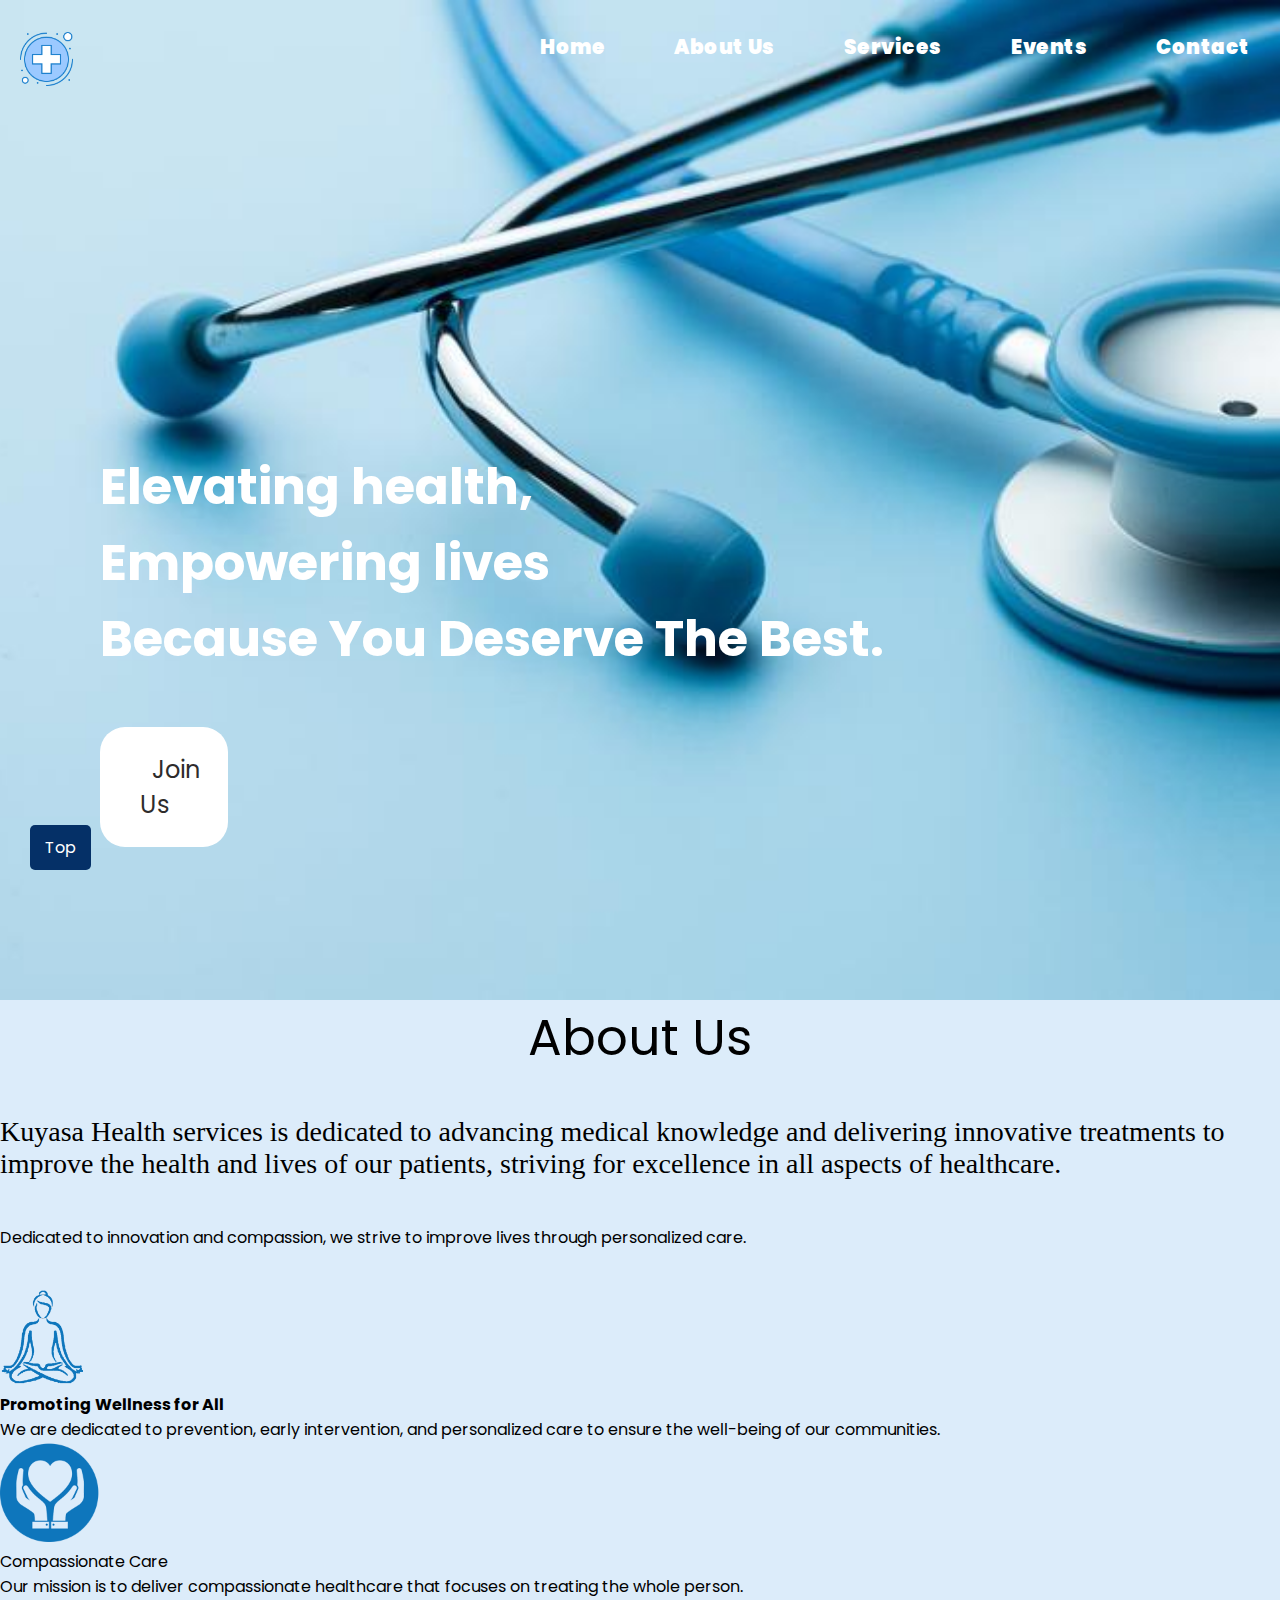
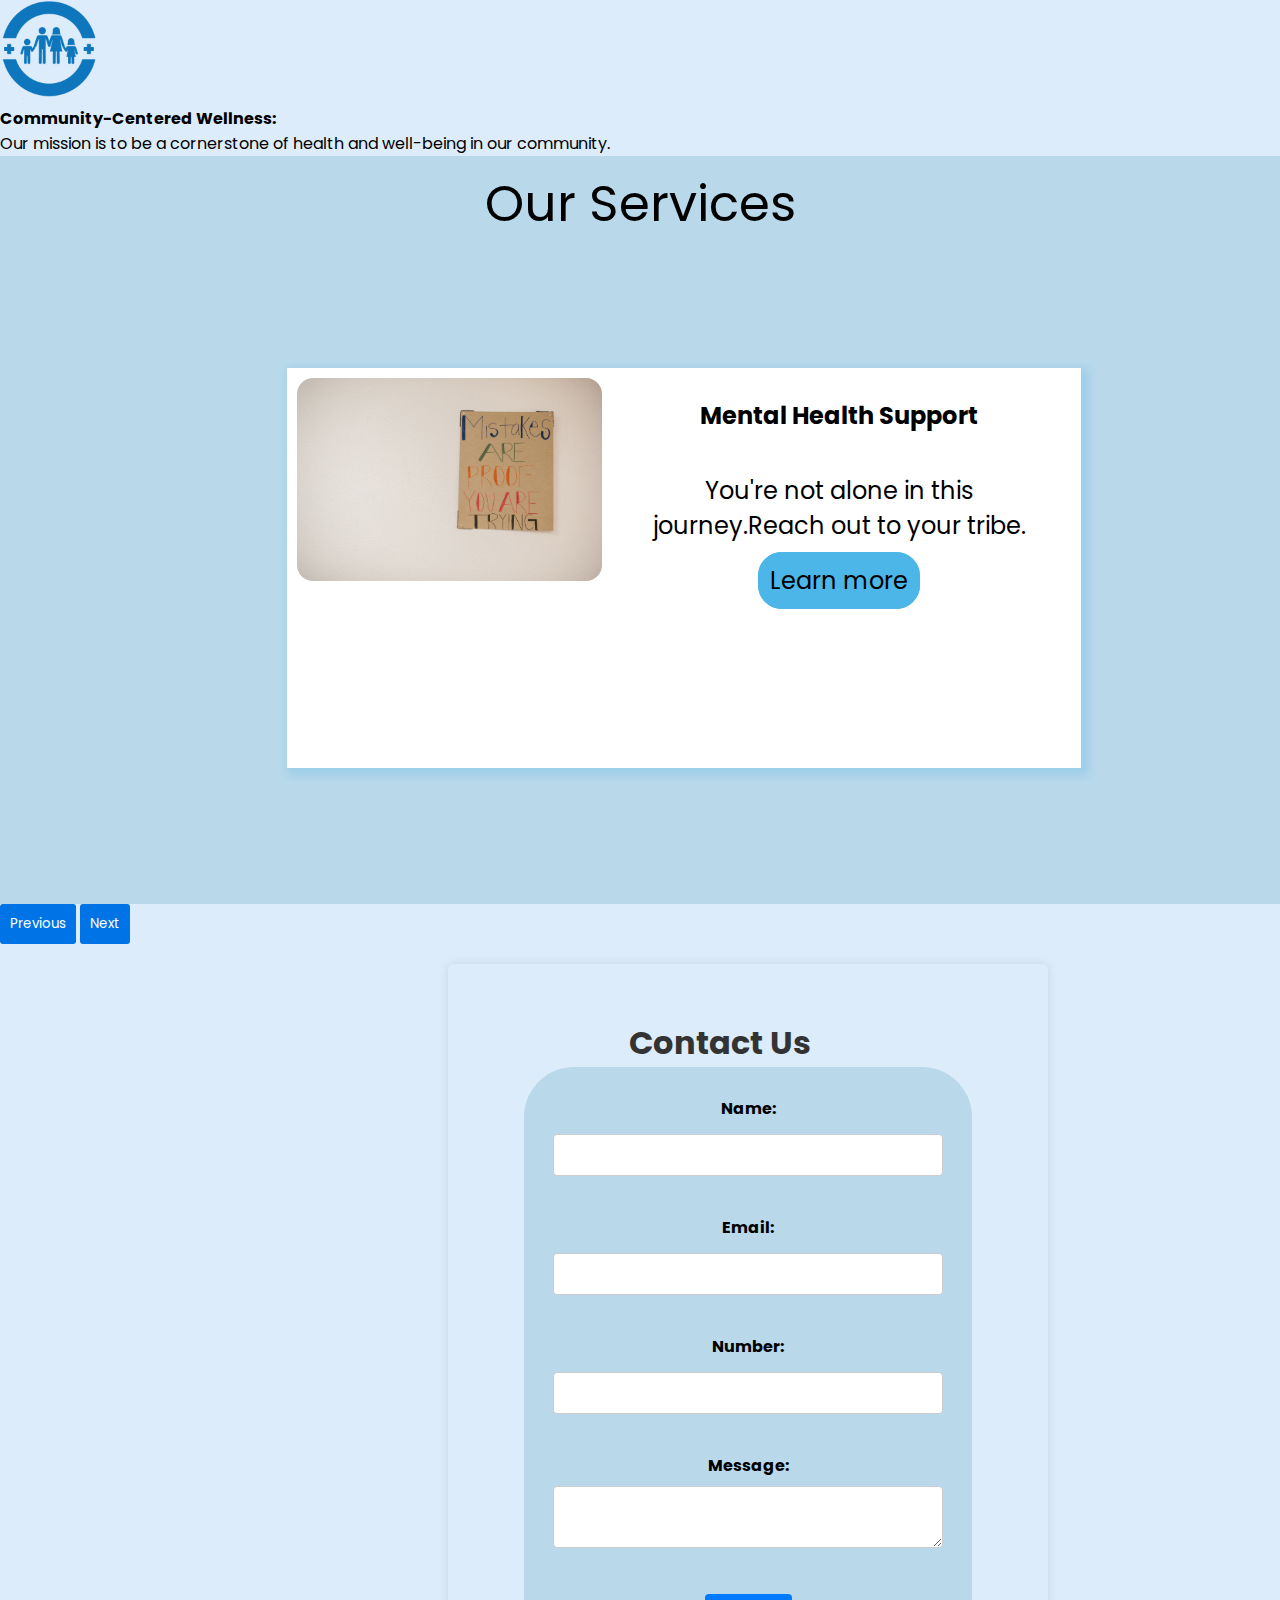
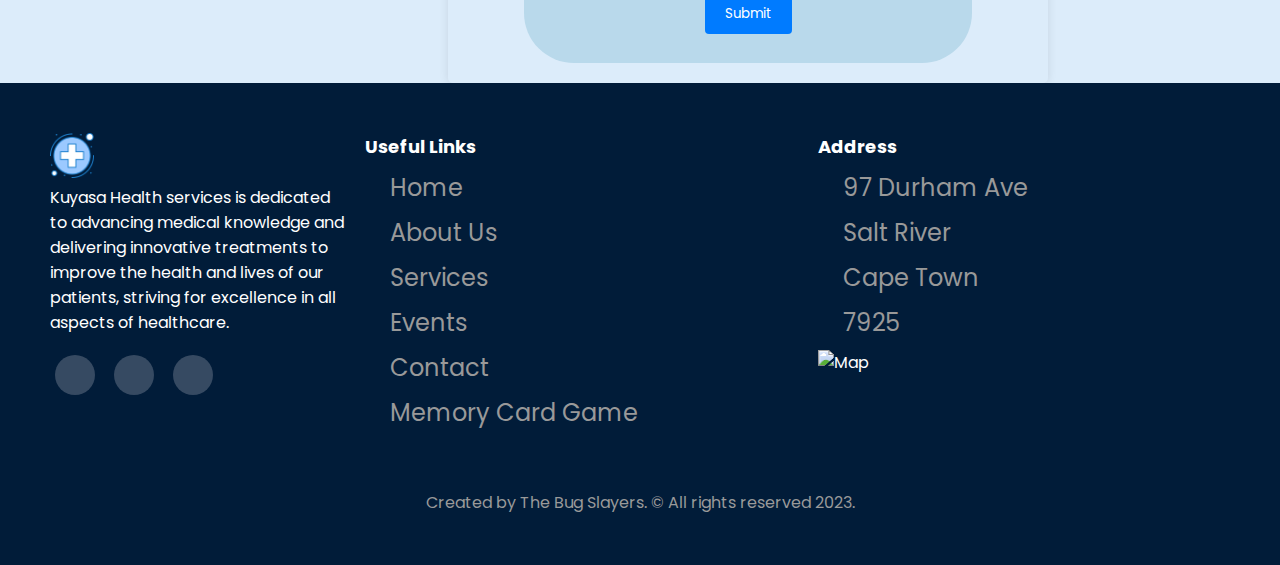
==== index.html @ e7e73c4d "added index" ====
<!DOCTYPE html>
<html lang="en">
<head>
    <!-- Metadata and External Resources -->
    <meta charset="UTF-8" />
    <meta name="viewport" content="width=device-width, initial-scale=1.0" />
    <!-- Link to external stylesheet for styling -->
    <link rel="stylesheet" href="style.css" />
    <script src="https://kit.fontawesome.com/f3db6f10ca.js" crossorigin="anonymous"></script>
    <title>Kuyasa-Health-Services</title>
</head>
<style>
    /* Styling for the back to top button */
    .scrollTop{
        position: fixed;
        bottom: 30px;
        left: 30px; /* Change right to left */
        padding: 10px 15px;
        background-color: #053067;
        color: #fff;
        border-radius: 5px;
        border-radius: 1px solid #fff;
        cursor: pointer;
        transition: all 0.5s ease 0s;
        scroll-behavior: smooth;
        box-sizing: border-box;
        
    }
    .scrollTop:hover{
        background-color: #f7f7f7;
        color: #000;
    }
</style>
<body>
    
  <!--Hero section and navabr-->
  <section id="hero">
    <div class="container-h">
        <div class="navbar">
            <div class="logo">
             <img src="images/Group 1.png" alt="logo" width="29%">   
            </div>
            <div class="menu">
                <a href="#index.html">Home</a>
                <a href="#about">About Us</a>
                <a href="#services">Services</a>
                <a href="events.html">Events</a>
                <a href="#contact">Contact</a>
            
            </div>
        </div>
        <div class="hero-box">
            <h4 class="hero-heading">
           Elevating health, <br>
           Empowering lives <br>
           Because You Deserve The Best.
        </h4>
            <div class="btn-box">
                <a href="join.html" class="btn-join">Join Us</a>

            </div>
        </div>
    </div>
  </section>
    
    <!-- About Us Section -->
    <section class="about" >
      <div class="border1"> <span id="services">About Us</span></div>
          <div class="row justify-content-md-center">
              <div id="about-us-slogan" class="col-md-8">
                  Kuyasa Health services is dedicated to advancing medical knowledge and delivering innovative treatments to improve the health and lives of our patients, striving for excellence in all aspects of healthcare.
              </div>  
          </div>
          <div class="row justify-content-md-center">
              <div class="col-sm-4">
                  Dedicated to innovation and compassion, we strive to improve lives through personalized care.
              </div>
          </div>
          <!-- About Us Images and Descriptions -->
          <div class="container about-us">
                      <img src="images/wellness.png" class="about-us-images" alt="">
                      <p class="bold-p">Promoting Wellness for All</p>
                      <p>We are dedicated to prevention, early intervention, and personalized care to ensure the well-being of our communities.</p>
              
                      <img src="images/compassionate.png" class="about-us-images"  alt="">
                      <p class="">Compassionate Care</p>
                      <p>Our mission is to deliver compassionate healthcare that focuses on treating the whole person.</p>
                  
                      <img src="images/community-compassionate.png" class="about-us-images" alt="">
                      <p class="bold-p">Community-Centered Wellness:</p>
                      <p>Our mission is to be a cornerstone of health and well-being in our community.</p>
          </div>
    </section>
  
      
<!-- slideshow for services -->
<section class="services" >
    <div class="border2"> <span id="services">Our Services</span></div>
<div class="container-services">
    <div class=" card card1" id="image-1">
      <div class="image">
        <img src="images/support.jpg" alt="support"  width="450" />
      </div>
      <div class="content1">
        <h3>Mental Health Support</h3>
        <p>You're not alone in this journey.Reach out to your tribe.
        </p>
        <a href="">Learn more</a>
      </div>
    </div>
    <div class=" card card2" >
      <div class="image">
        <img src="images/mental.jpg" alt="mental-health" width="550" />
      </div>
      <div class="content2">
        <h3>Free workshops</h3>
        <p>
          Keep your ear out for more info on any free councelling sessions.
        </p>
        <a href="">Learn more</a>
      </div>
    </div>
    <div class=" card card3">
      <div class="image">
        <img src="images/location.jpg" alt="searching-location" width="500" />
      </div>
      <div class="content3">
        <h3>Find Clinics near you</h3>
        <p>Search our website for any clinics or  doctors  closest to you.

        </p>
        <a href="">Learn more</a>
      </div>
    </div>
    <div class=" card card4">
      <div class="image">
        <img
          src="images/schedule.jpg"
          alt="schedule-appointment"
          width="450"
        />
      </div>
      <div class="content4">
        <h3>Schedule Appointment</h3>
        <p>Book your appointment through our website

        </p>
        <a href="">Learn more</a>
      </div>
    </div>
</section>
   
  </div>
  <div class="pagination">
    <button onclick="previousCard()">Previous</button>
    <button onclick="nextCard()">Next</button>
  </div>

         <!-- CHAT BAR BLOCK 
   <div class="chat-bar-collapsible"> 
    <button id="chat-button" type=" button"class="collapsible">Chat with us!
        <i id="chat-icon" style="color:#fff;" class="fa fa-fw fa-comments-o" ></i> 
    </button>
   <div class="content">
   <div class="full-chat-block">
 Message Container
   <div class="outer-container">
   <div class= "chat-container">
    Messages
    <div  id="chatbox">
        <h5 id="chat-timestamp"></h5>
        <p id="botStarterMessage" class=" botText"><span>Loading...</span></p>
   </div>

   User Input Box
   <div class="chat-bar-input-block">
    <div id="userInput">
        <input id="textInput" class="input-box" type="text" name="msg" placeholder="Tap 'Enter'to send a message"> 

        <p></p>
        <div>

        <div class="chat-bar-icons ">
            <i id="chat-icon" style="color:crimson;" class="fa fa-fw fa-heart" onclick="heartButton ()" ></i>
            <i id="chat-icon" style="color:#333 ;" class="fa fa-fw fa-send" onclick="sendButton ()" ></i>
        </div>
        </div>
        <div id="chat-bar-bottom">
            <p></p>
        </div>
      --> 


    </div>
   </div>
   

   </div>
   </div>
<script src="response.js"></script>
<script src="script.js"></script>
<script src="home.js"></script>

    
    <!-- Contact Form Section -->
    <div class="border3"></div>
     <!-- Contact Form -->
     
     <div class="container-form" ><a href="" id="contact"></a>
        <h1 >Contact Us</h1>
        <form id="myForm" class="form">
            <label for="name">Name:</label>
            <input type="text" id="name" name="name" >

            <label for="email">Email:</label>
            <input type="text" id="email" name="email" >
            
            <label for="number">Number:</label>
            <input type="text" id="number" name="number" >
            
            <label for="message">Message:</label>
            <textarea type="text" id="message" name="message" ></textarea>

            <button type="submit">Submit</button>
        </form>
    </div>

    <!-- Footer Section -->
  
    <footer class="footer">
        <div class="footer-left">
            <img src="images\Group 1.png" alt="Logo1" width="15%">
            <p> Kuyasa Health services is dedicated to advancing medical knowledge and delivering innovative treatments to improve the health and lives of our patients, striving for excellence in all aspects of healthcare.</p>
            <div class="socials">
                <a href="#"><i class="fa-brands fa-whatsapp" id="whatsapp-icon"></i></a>
                <a href="https://www.facebook.com/profile.php?id=100095427094712"><i class="fa-brands fa-facebook" id="facebook-icon"></i></a>
                <a href="#"><i class="fa-brands fa-x-twitter" id="twitter-icon"></i></a>
            </div>
        </div>
        <div class="footer-right">
            <div class="footer-links">
                <h2> Useful Links </h2>
                <ul class="box">
                    <li><a href="#home">Home</a></li>
                    <li><a href="#about">About Us</a></li>
                    <li><a href="#services">Services</a></li>
                    <li><a href="#events">Events</a></li>
                    <li><a href="#contact">Contact</a></li>
                    <li><a href="#gamelink">Memory Card Game</a></li>
                </ul>
            </div>
            <div class="footer-address">
                <h2> Address </h2>
                <ul class="box">
                    <li><a href="#home">97 Durham Ave</a></li>
                    <li><a href="#about">Salt River</a></li>
                    <li><a href="#services">Cape Town</a></li>
                    <li><a href="#events">7925</a></li>
                </ul>
                <div class="map">
                    <img src="https://maps.googleapis.com/maps/api/staticmap?center=97+Durham+Ave,+Salt+River,+Cape+Town,+7925&zoom=15&size=200x200&key=AIzaSyByYWyPgA6M25THX0nRRulj0sIJKk_bbZc" alt="Map">
                </div>
            </div>
        </div>
        
        <div class="footer-bottom">
            <p> Created by The Bug Slayers. &copy; All rights reserved 2023.</p>
        </div>
    </footer>
    

 <!-- JavaScript File -->
 <script src="script.js"></script>

 <!-- Back to top button script-->
<div onclick="scrollToTop()" class="scrollTop"> Top</div>
<script>
    function scrollToTop(){
        window.scrollTo(0, 0);
    }

</script>
</body>
</html>
---- style.css ----
@import url("https://fonts.googleapis.com/css?family=Montserrat:400,800|Poppins&display=swap");
* {
  margin: 0;
  padding: 0;
  box-sizing: border-box;
  scroll-behavior: smooth;
  text-decoration: none;
  font-family: "Poppins", sans-serif;
}
body {
  background: rgb(220, 236, 250);

  display: grid;
}
/* navbar css styling */
#hero{
  width: 100%;
  height: 1000px;
  background: url("images/medical-1");
  background-position: center;
  background-repeat: no-repeat;
  background-size: cover;
  padding-top: 32px;
}
.container-h{
 
  margin: 0 auto;
}
.navbar{
  display:flex;
  justify-content: space-between;
  margin-bottom: 100px;
}
.navbar .logo{
  margin-bottom: 20%;
  margin-left: 20px;
}


.navbar .menu a {
  color: #ffffff ;
  font-size: 20px ;
  padding: 30px;
  font-weight: 900;
  transition-duration: 0.4sS;
  letter-spacing: 0.54px;
 
}
.navbar .menu a:hover{
  border-bottom: 2px solid #ffffff;
  padding-bottom: 10px;
}
.hero-box .hero-heading{
  color: #ffffff;
  font-size: 50px;
  margin-left: 100px;
  margin-bottom: 50px;
}
.btn-box  {
  width: 10%;
  background: #ffffff;
  padding:25px;
  border: #ffffff;
  border-radius: 25px;
  margin-left: 100px;
  text-align: center;
}
.btn-box a{
  color: #2e2c2c;
}

.btn-box .btn-join{
  margin-top: 60px;
}

.border1, .border3{
  margin: 0;
  text-align: center;
  font-size: 50px;
}

.border2{
  margin: 0;
  text-align: center;
  font-size: 50px;
}
.border4{
  margin: 10%;
}


/* Styling for Services and The Cards/slideshow*/
.services{
  background-color: #B9D9EB;
  padding: 10px;
}

.container-services {
  margin:10%;
  box-shadow: 4px 4px 8px 4px rgba(53, 172, 228, 0.2);
  flex-wrap: wrap;
  max-width: 100%;
  margin-right: 15%;
  margin-left: 22%;
  text-align: center;
  background-color: #fff;
}
.card1,
.card2,
.card3,
.card4 {
  display: flex;
  flex-direction: row;
  height:400px;
  padding: 10px;
 
}

.card1 img,
.card2 img,
.card3 img,
.card4 img {
  margin-right: 80%;
  border-radius: 1rem;

}

.content1 p,
h3,
a,
.content2 p,
h3,
a,
.content3 p,
h3,
a,
.content4 p,
h3,
a {
  font-size: 1.5rem;
  margin-left: 5px;
  text-align: center;
  padding: 20px;
}
.content1 a,
.content2 a,
.content3 a,
.content4 a {
  text-decoration: none;
  color: #000;
  background-color: #4cb6e8;
  border: 2px solid #4cb6e8;
  border-radius: 1.5rem;
  padding: 10px;
  font-size: 1.5rem;
}
.container-services img {
  max-width: 100%;
  height: auto;
 
  }
/* Events page styling */

.container-events {
  width: 100%;
  display: flex;
  justify-content: center;
  align-items: center;
  flex-wrap: wrap;
}

.item-container-events {
  position: relative;
  margin: 24px;
  width: 320px;
  height: 570px;
  overflow: hidden;
  background-color: #fff;
  box-shadow: 0 0 30px 5px rgba(0, 0, 0, 0.15);
  cursor: pointer;
}

.img-container-events,
.body-container-events{
  position: absolute;
  top: 0;
  left: 0;
  width: 100%;
  height: 100%;
}

.img-container-events img {
  width: 100%;
}

.body-container-events {
  position: relative;
}

.overlay-events {
  position: relative;
  width: 100%;
  height: 400px;
  background-color: rgba(24, 83, 122, 0.6);
  opacity: 0;
  transition: height linear 0.4s, opacity linear 0.2s;
}

.item-container-events:hover .overlay-events {
  opacity: 1;
  height: 150px;
}

.event-info {
  background-color: #fff;
  display: flex;
  flex-direction: column;
  justify-content: center;
  align-items: center;
  padding: 8px;
}

.title-events,
.price {
  color: #18537a;
  font-size: 1.5em;
  font-weight: bold;
  letter-spacing: 1px;
  margin: 12px;
}

.info {
  letter-spacing: 0.5px;
  margin-bottom: 6px;
}

.separator {
  width: 20%;
  height: 6px;
  background-color: #17537a;
  margin-bottom: 16px;
}

.additional-info {
  border-top: 1px solid #bbb;
  margin-top: 12px;
  padding: 28px;
  padding-bottom: 0;
}

.additional-info, .info {
  font-size: 0.9em;
  margin-bottom: 20px;
  text-align: center;
}

.info i {
  color: #18537a;
  font-size: 1.1em;
  margin-right: 4px;
}

.info span {
  color: #18537a;
  font-weight: bolder;
}

.action {
  color: #fff;
  border: 3px solid #fff;
  background-color: transparent;
  position: absolute;
  top: -100px;
  left: 50%;
  transform: translateX(-50%);
  width: 60%;
  outline: none;
  cursor: pointer;
  padding: 12px;
  text-transform: uppercase;
  font-size: 1.3em;
  font-weight: bold;
  letter-spacing: 2px;
  transition: background-color 0.4s, top 0.4s;
}

.item-container-events:hover .action {
  top: 50px;
}

.action:hover {
  background-color: rgba(255, 255, 255, 0.2);
}

/* hero background color for events page */
#hero-colour{
  width: 100%;
  height: 1000px;
 background-color: #011c39;
  background-position: center;
  background-repeat: no-repeat;
  background-size: cover;
  padding-top: 32px;
}
/* trying to see the css cards */



/**/
#about-us-slogan {
  font-size: 21pt;
  font-family: "DM Serif Display";
}
.bold-p {
  font-weight: bold;
}
.about-us-images {
  height: 100px;
}

.justify-content-md-center {
  padding-top: 40px;
  padding-bottom: 5px;
}
.about-us {
  padding-top: 30px;
}
.bg-info {
  background-color: #6098cc !important;
}

/*contact form styling*/
.container-form {
  margin-top: 20px;
}
ul {
  list-style: none;
}
.container-form {
  max-width: 600px;
  padding: 20px;
  margin-left: 35%;
  border-radius: 5px;
  text-align: center;
  box-shadow: 0 0 10px rgba(0, 0, 0, 0.1);

}

h1 {
  color: #333;
  margin-right: 10%;
}

form {
  width: 80%;
  border-radius: 50px;
  border: 1px solid transparent;
  background-color: #B9D9EB;
  padding: 5%;
  margin-left:10% ;

}

label {
  display: block;
  margin-bottom: 8px;
  font-weight: bold;
}

input[type="text"],
input[type="email"],
input[type="number"],
textarea {
  width: 100%;
  padding: 10px;
  margin-bottom:10%;
  border: 1px solid #ccc;
  border-radius: 4px;
}

button[type="submit"] {
  background-color: #007BFF;
  color: #fff;
  border: none;
  padding: 10px 20px;
  border-radius: 4px;
  cursor: pointer;
}

button[type="submit"]:hover {
  background-color: #0056b3;
}
/* join us form*/
.join-form {
  background-color: #B9D9EB;
  border-radius: 50px;
  padding: 20px;
  width: 40%;
  margin-left:25%;
  margin-top: 100px;
  padding: 20px;
  justify-content: center;
  box-shadow: 0 0 20px rgba(0, 0, 0, 0.2);
}
.join-form h5 {
  margin-top: 0;
}
input, select {
  padding: 10px;
  margin: 5px 0;
  border: 1px solid #ccc;
  border-radius: 3px;
}
button {
  background-color: #0073e6;
  color: #fff;
  padding: 10px;
  border: none;
  border-radius: 3px;
  cursor: pointer;
}
.benefits {
  background-color: #fff;
  margin-top: 20px;
  border-radius: 5px;
  padding: 20px;
  box-shadow: 0 0 10px rgba(0, 0, 0, 0.2);
}

/*Social media icon styling*/
#whatsapp-icon {
  color: #27d367;
  font-size: 1.5rem;
}
#facebook-icon {
  color: #1093f4;
  font-size: 1.5rem;
}
#twitter-icon {
  color: #0f1419;
  font-size: 1.5rem;
}

/* This is the styling for the footer only */

/* Reset some default styles */


/* Footer styling */
.footer {
  background-color: #011c39;
  color: #fff;
  padding: 50px;
  display: flex;
  flex-wrap: wrap;
  justify-content: space-between;
  align-items: flex-start;
}

.footer-left {
  flex: 1;
  margin-right: 20px;
  max-width: 25%;
}

.footer-left img {
  max-width: 100%;
}


.footer-right {
  flex: 1;
  display: flex;
  flex-wrap: wrap; /* Allow items to wrap to the next row if needed */
  justify-content: space-between; /* Distribute space between sections */
}

.footer-links,
.footer-address {
  flex-basis: calc(50% - 20px); /* Set the width of each section to 50% with some spacing */
}

.footer-links h2,
.footer-address h2 {
  font-weight: bold;
  font-size: 18px;
  margin-bottom: 10px;
}

.footer-links ul,
.footer-address ul {
  list-style: none;
  padding-left: 0;
}

.footer-links li,
.footer-address li {
  margin-bottom: 5px;
}

.footer-links a,
.footer-address a {
  text-decoration: none;
  color: #999;
}


h2 {
  font-weight: bold;
  font-size: 18px;
  margin-bottom: 20px;
}

.footer ul {
  list-style: none;
  padding-left: 0;
}

.footer li {
  margin-bottom: 10px;
}

.footer a {
  text-decoration: none;
  color: #999;
}

.socials {
  margin-top: 20px;
}

.socials a {
  background: #364a62;
  width: 40px;
  height: 40px;
  display: inline-block;
  margin-right: 10px;
  border-radius: 50%;
  text-align: center;
  line-height: 40px;
}

.socials a i {
  color: #e7f2f4;
  font-size: 20px;
}

.footer-bottom {
  text-align: center;
  color: #999;
  padding-top: 50px;
  flex-basis: 100%;
}

@media screen and (max-width: 600px) {
  .footer {
    padding: 15px;
    text-align: center;
  }
  .footer-left {
    max-width: 100%;
    margin-right: 0;
    margin-bottom: 20px;
  }
  .footer-right {
    max-width: 100%;
  }
  body {
    font-size: 16px;
  }
}

/* API Map */

map {
  flex-basis: calc(50% - 20px); /* Set the width of the map to 50% with some spacing */
}

map img {
  max-width: 100%;
  height: auto;
  margin-top: 10px;
}
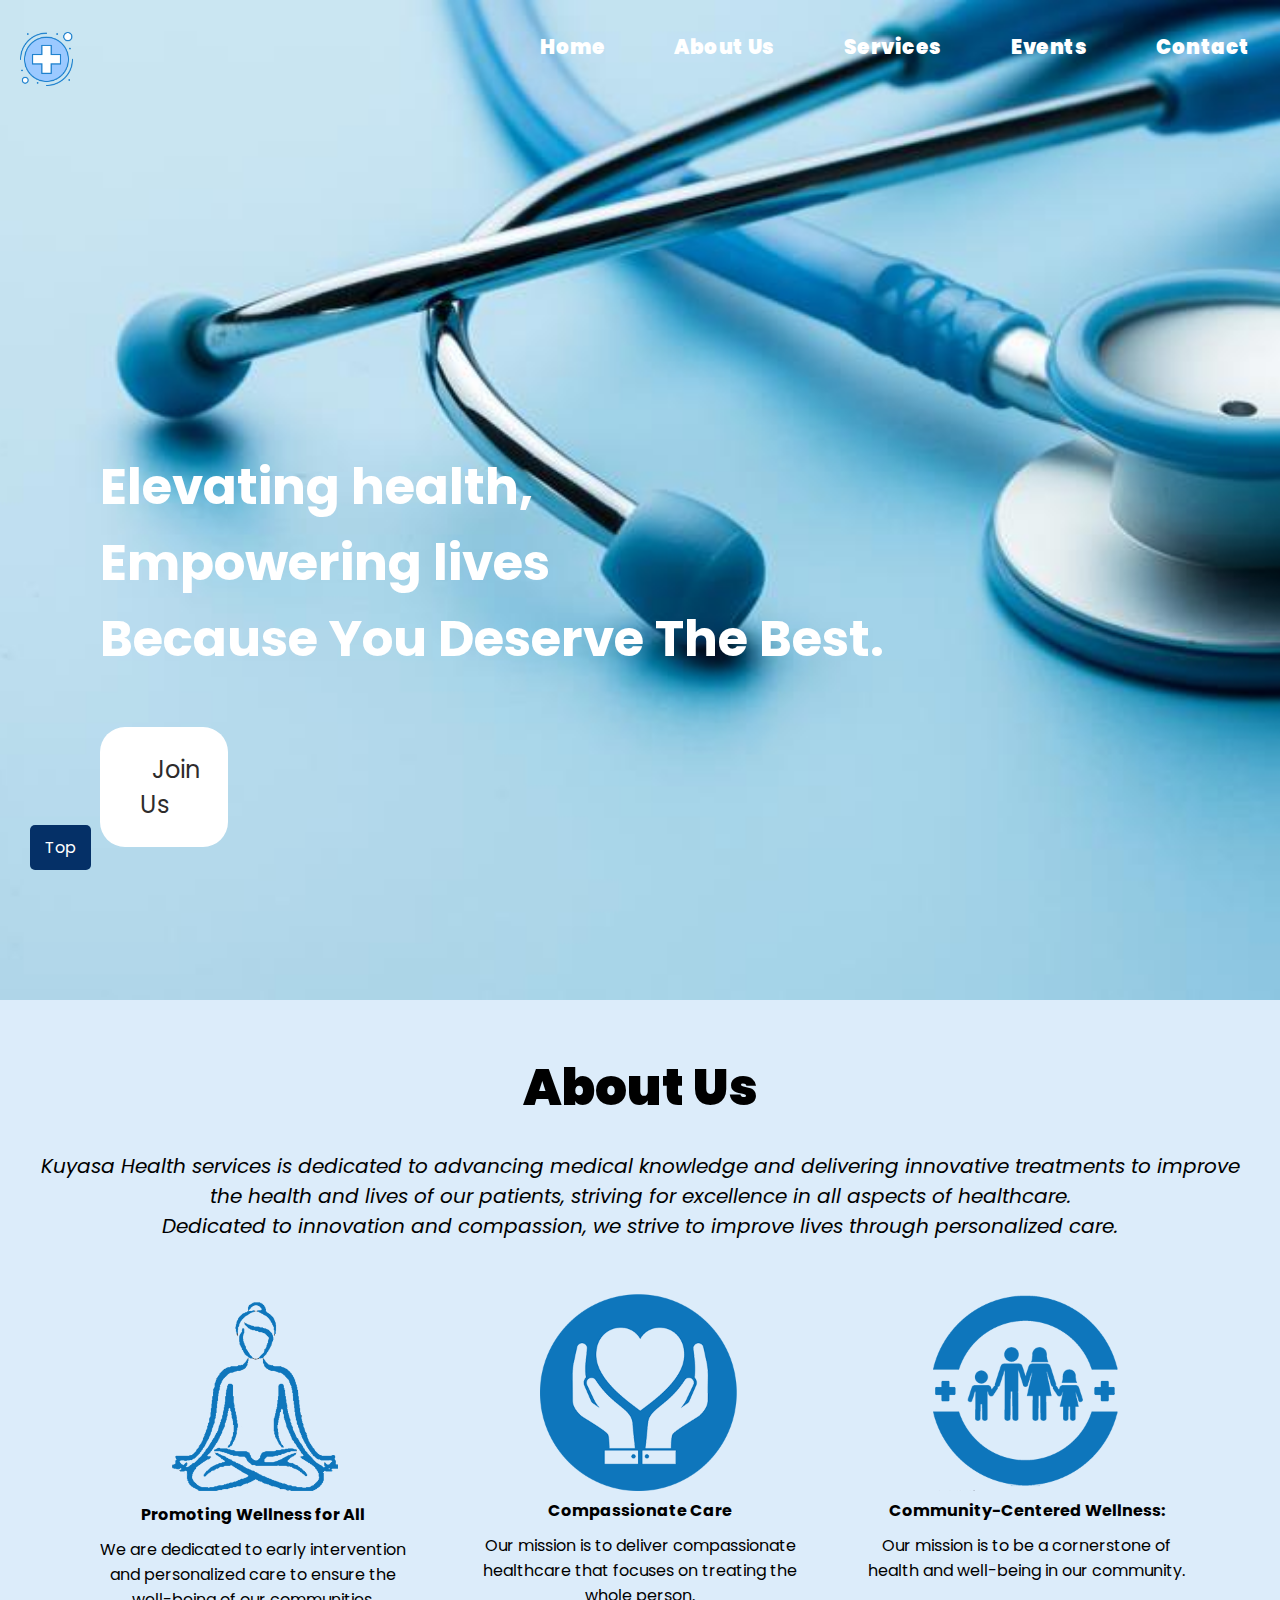
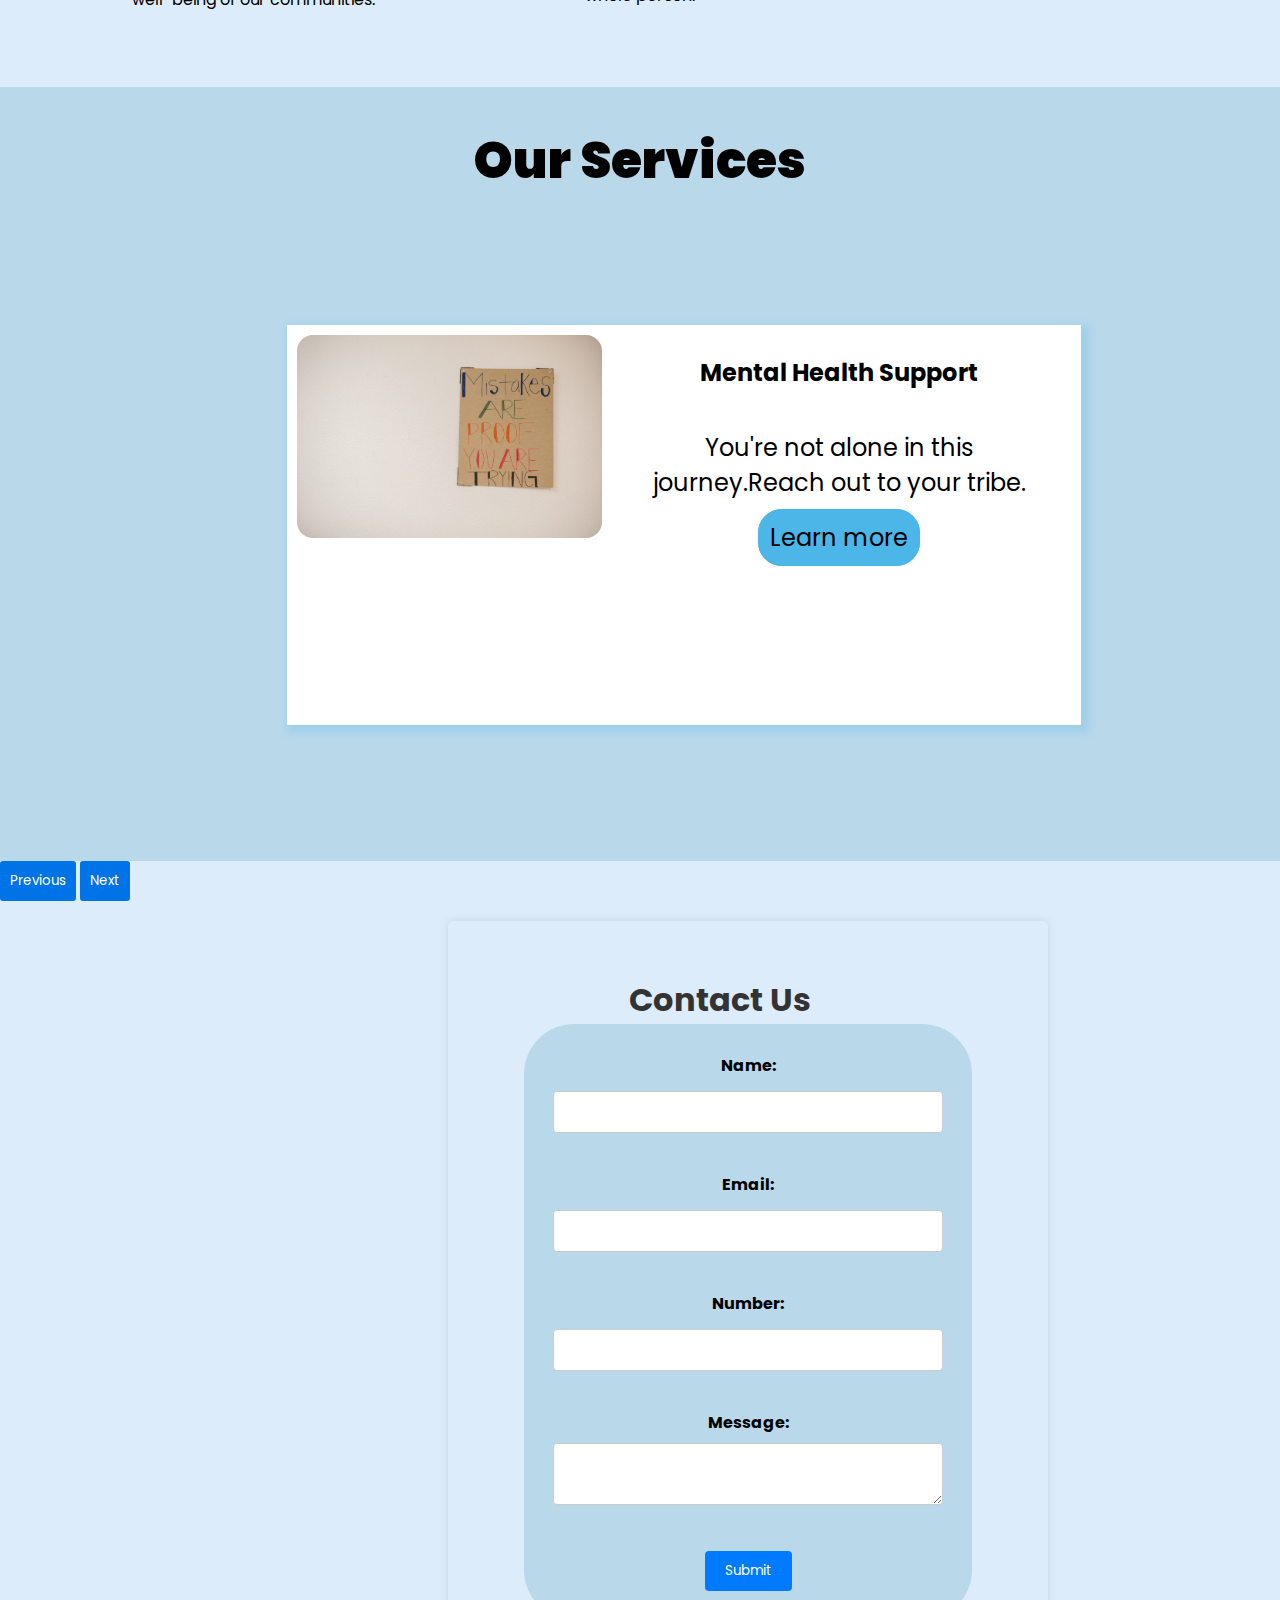
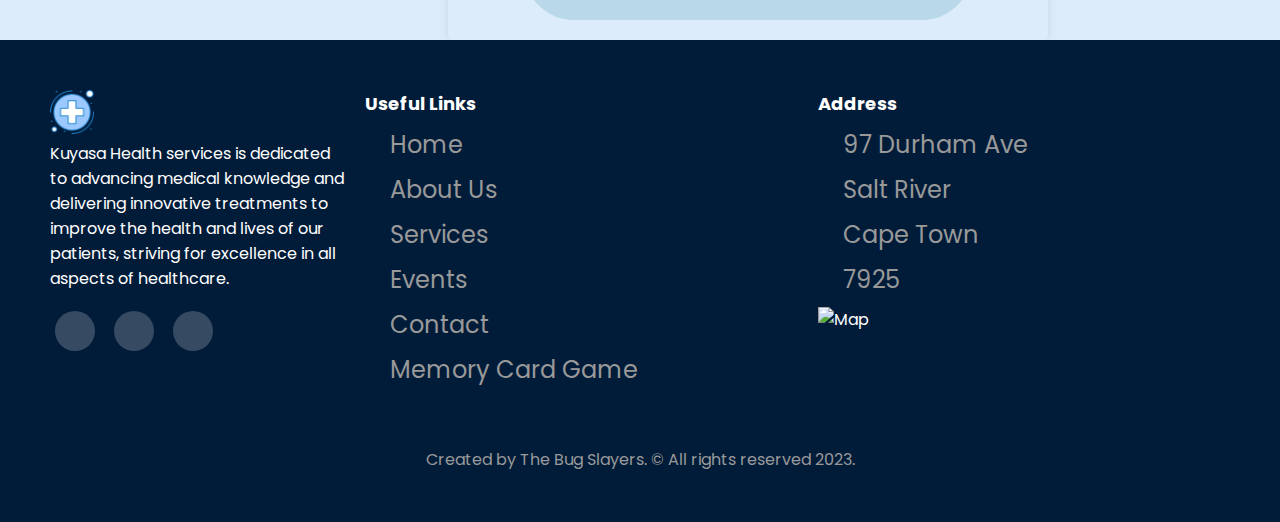
==== commit b0d8f4fb: "about us" ====
--- a/index.html
+++ b/index.html
@@ -64,32 +64,35 @@
   </section>
     
     <!-- About Us Section -->
-    <section class="about" >
-      <div class="border1"> <span id="services">About Us</span></div>
-          <div class="row justify-content-md-center">
-              <div id="about-us-slogan" class="col-md-8">
-                  Kuyasa Health services is dedicated to advancing medical knowledge and delivering innovative treatments to improve the health and lives of our patients, striving for excellence in all aspects of healthcare.
-              </div>  
-          </div>
-          <div class="row justify-content-md-center">
-              <div class="col-sm-4">
-                  Dedicated to innovation and compassion, we strive to improve lives through personalized care.
-              </div>
-          </div>
-          <!-- About Us Images and Descriptions -->
-          <div class="container about-us">
-                      <img src="images/wellness.png" class="about-us-images" alt="">
-                      <p class="bold-p">Promoting Wellness for All</p>
-                      <p>We are dedicated to prevention, early intervention, and personalized care to ensure the well-being of our communities.</p>
-              
-                      <img src="images/compassionate.png" class="about-us-images"  alt="">
-                      <p class="">Compassionate Care</p>
-                      <p>Our mission is to deliver compassionate healthcare that focuses on treating the whole person.</p>
-                  
-                      <img src="images/community-compassionate.png" class="about-us-images" alt="">
-                      <p class="bold-p">Community-Centered Wellness:</p>
-                      <p>Our mission is to be a cornerstone of health and well-being in our community.</p>
-          </div>
+    <section class="aboutUs" >
+      <div class="border1"> <span id="About-us">About Us</span></div>
+      <div class="Vision">
+        <p> Kuyasa Health services is dedicated to advancing medical knowledge and delivering innovative treatments to improve the health and lives of our patients, striving for excellence in all aspects of healthcare.</p>
+        <p>Dedicated to innovation and compassion, we strive to improve lives through personalized care.</p>
+      </div>
+    
+
+      <div class="container-aboutUs">
+        <div class="column">
+            <img src="images/wellness.png" class="about-us-images" alt="" width="170">
+            <p class="bold-p">Promoting Wellness for All</p>
+            <p class="promoting">We are dedicated to early intervention and personalized care to ensure the well-being of our communities.</p>
+        </div>
+        
+        <div class="column">
+            <img src="images/compassionate.png" class="about-us-images" alt="" width="200">
+            <p class="bold-p">Compassionate Care</p>
+            <p class="compassionate">Our mission is to deliver compassionate healthcare that focuses on treating the whole person.</p>
+        </div>
+        
+        <div class="column">
+            <img src="images/community-compassionate.png" class="about-us-images" alt="" width="200">
+            <p class="bold-p">Community-Centered Wellness:</p>
+            <p class="community">Our mission is to be a cornerstone of health and well-being in our community.</p>
+        </div>
+    </div>
+    
+          
     </section>
   
       
--- a/style.css
+++ b/style.css
@@ -72,22 +72,13 @@
 .btn-box .btn-join{
   margin-top: 60px;
 }
-
-.border1, .border3{
-  margin: 0;
+/* heading for about and services borders */
+.border1, .border2{
+  margin: 2%;
   text-align: center;
   font-size: 50px;
-}
-
-.border2{
-  margin: 0;
-  text-align: center;
-  font-size: 50px;
-}
-.border4{
-  margin: 10%;
-}
-
+  font-weight: 900;
+}
 
 /* Styling for Services and The Cards/slideshow*/
 .services{
@@ -302,31 +293,54 @@
   background-size: cover;
   padding-top: 32px;
 }
-/* trying to see the css cards */
-
-
-
-/**/
-#about-us-slogan {
-  font-size: 21pt;
-  font-family: "DM Serif Display";
-}
+/* about us Styling*/
+.aboutUs {
+margin:2%;
+
+}
+
+.Vision { 
+  text-align: center;
+  font-size: 20px;
+ 
+
+}
+.Vision p {
+font-style: italic;
+
+}
+
+/* Style the container to provide spacing and center content */
+.container-aboutUs {
+  display: flex; /* Use flexbox for layout */
+  justify-content: space-between; /* Space items evenly across the container */
+  max-width: 1200px; /* Set a maximum width for the container */
+  margin: 0 auto; /* Center the container horizontally */
+  padding: 20px; /* Add padding to the container */
+  box-sizing: border-box; /* Include padding in the width calculation */
+}
+
+/* Style each column */
+.column {
+  flex: 1; /* Each column takes equal width */
+  padding: 20px; /* Add spacing around each column */
+  text-align: center; /* Center-align text within columns */
+  margin: 10px; /* Add margin between columns (optional) */
+}
+
+/* Style the images within columns */
+.container-aboutUs-images {
+  max-width: 100px; /* Set a maximum width for the images */
+  margin: 0 auto 10px; /* Center the images and add spacing below them */
+}
+
+/* Style the headings and paragraphs within columns */
 .bold-p {
   font-weight: bold;
 }
-.about-us-images {
-  height: 100px;
-}
-
-.justify-content-md-center {
-  padding-top: 40px;
-  padding-bottom: 5px;
-}
-.about-us {
-  padding-top: 30px;
-}
-.bg-info {
-  background-color: #6098cc !important;
+
+.promoting , .compassionate, .community {
+  margin-top: 10px;
 }
 
 /*contact form styling*/
